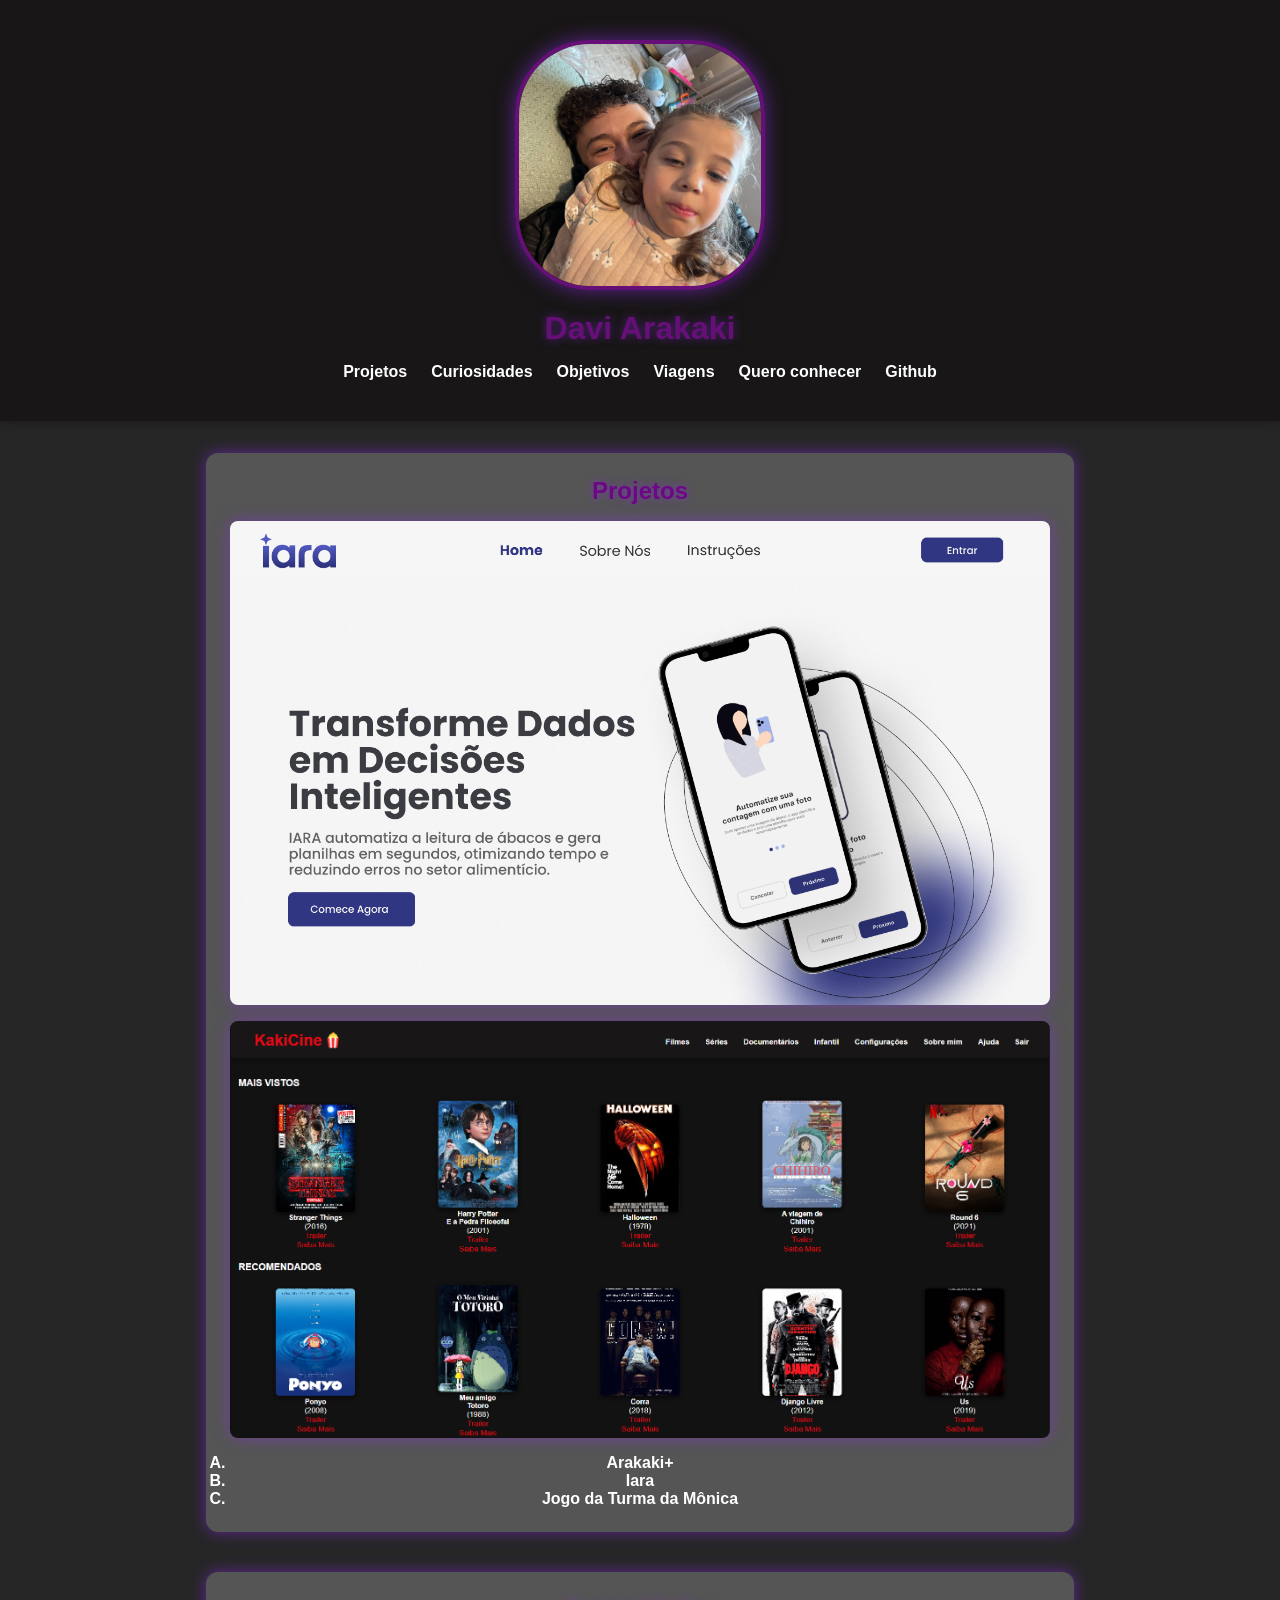
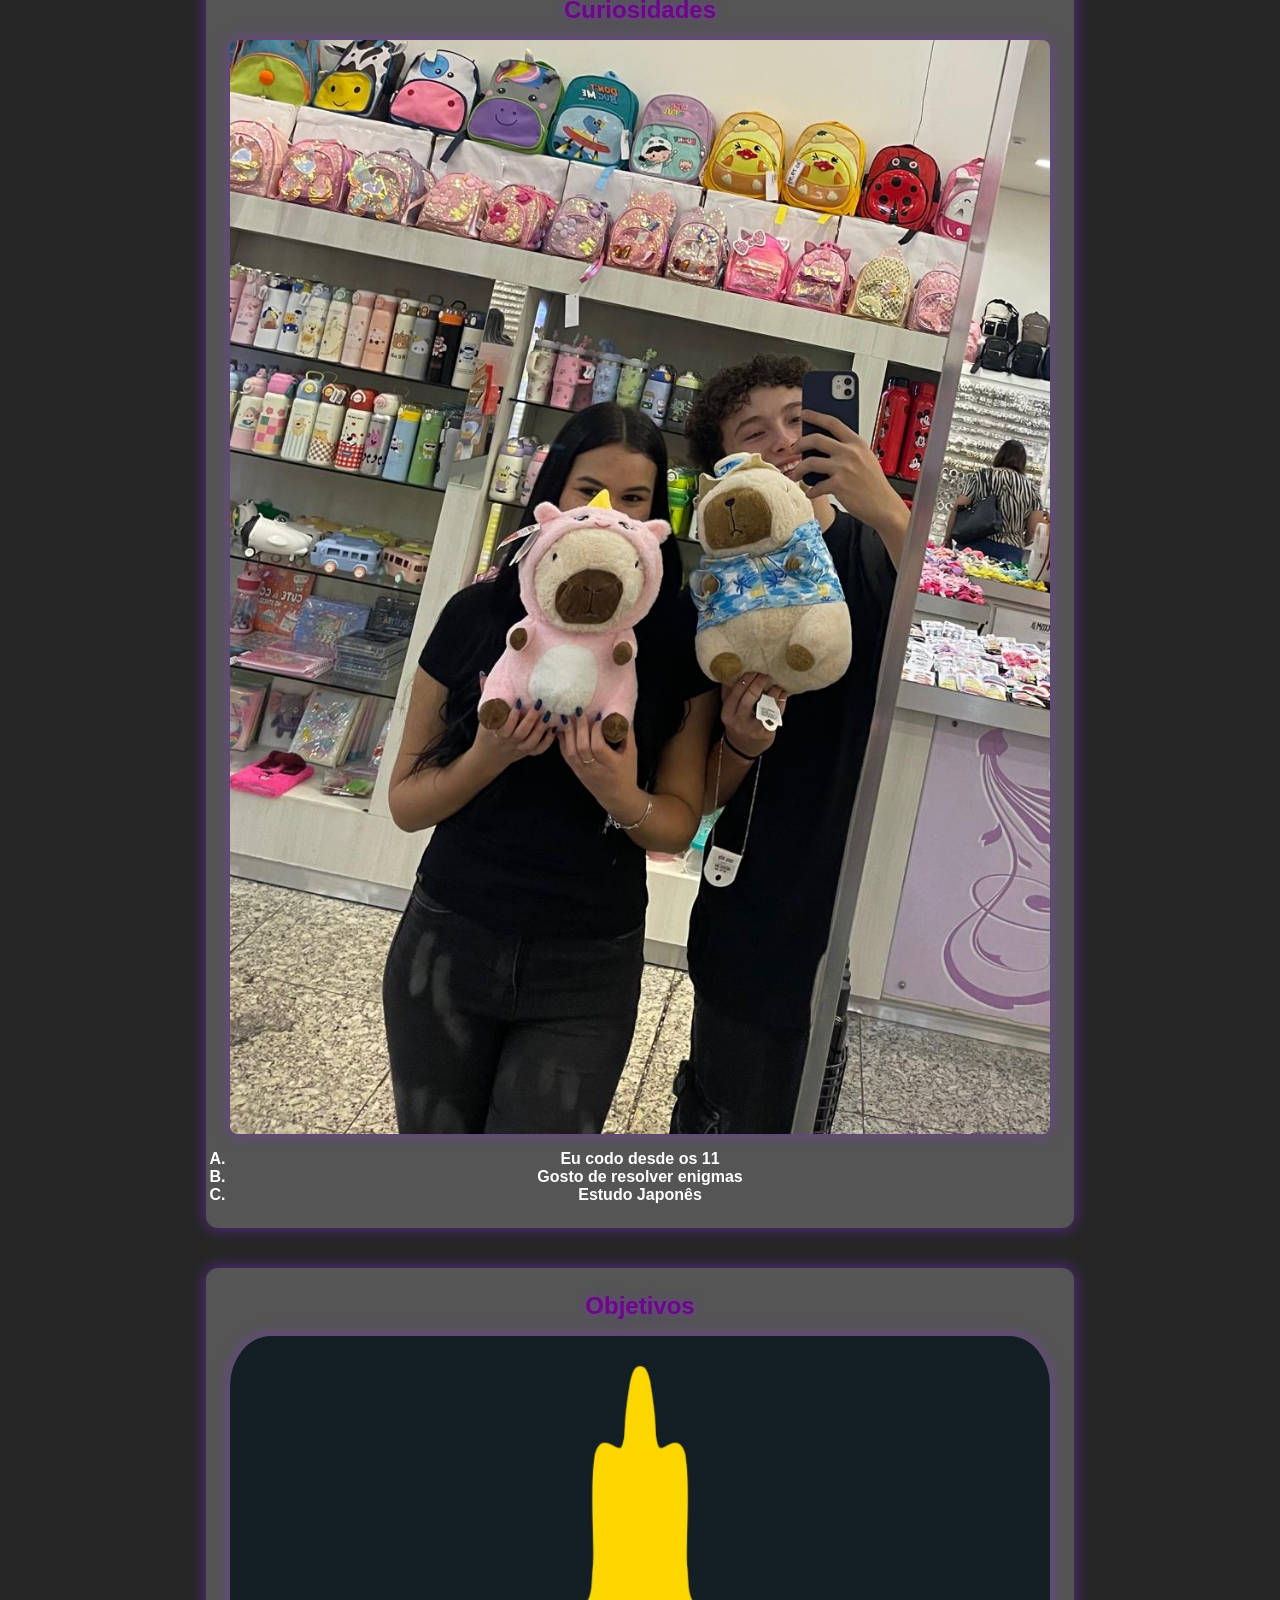
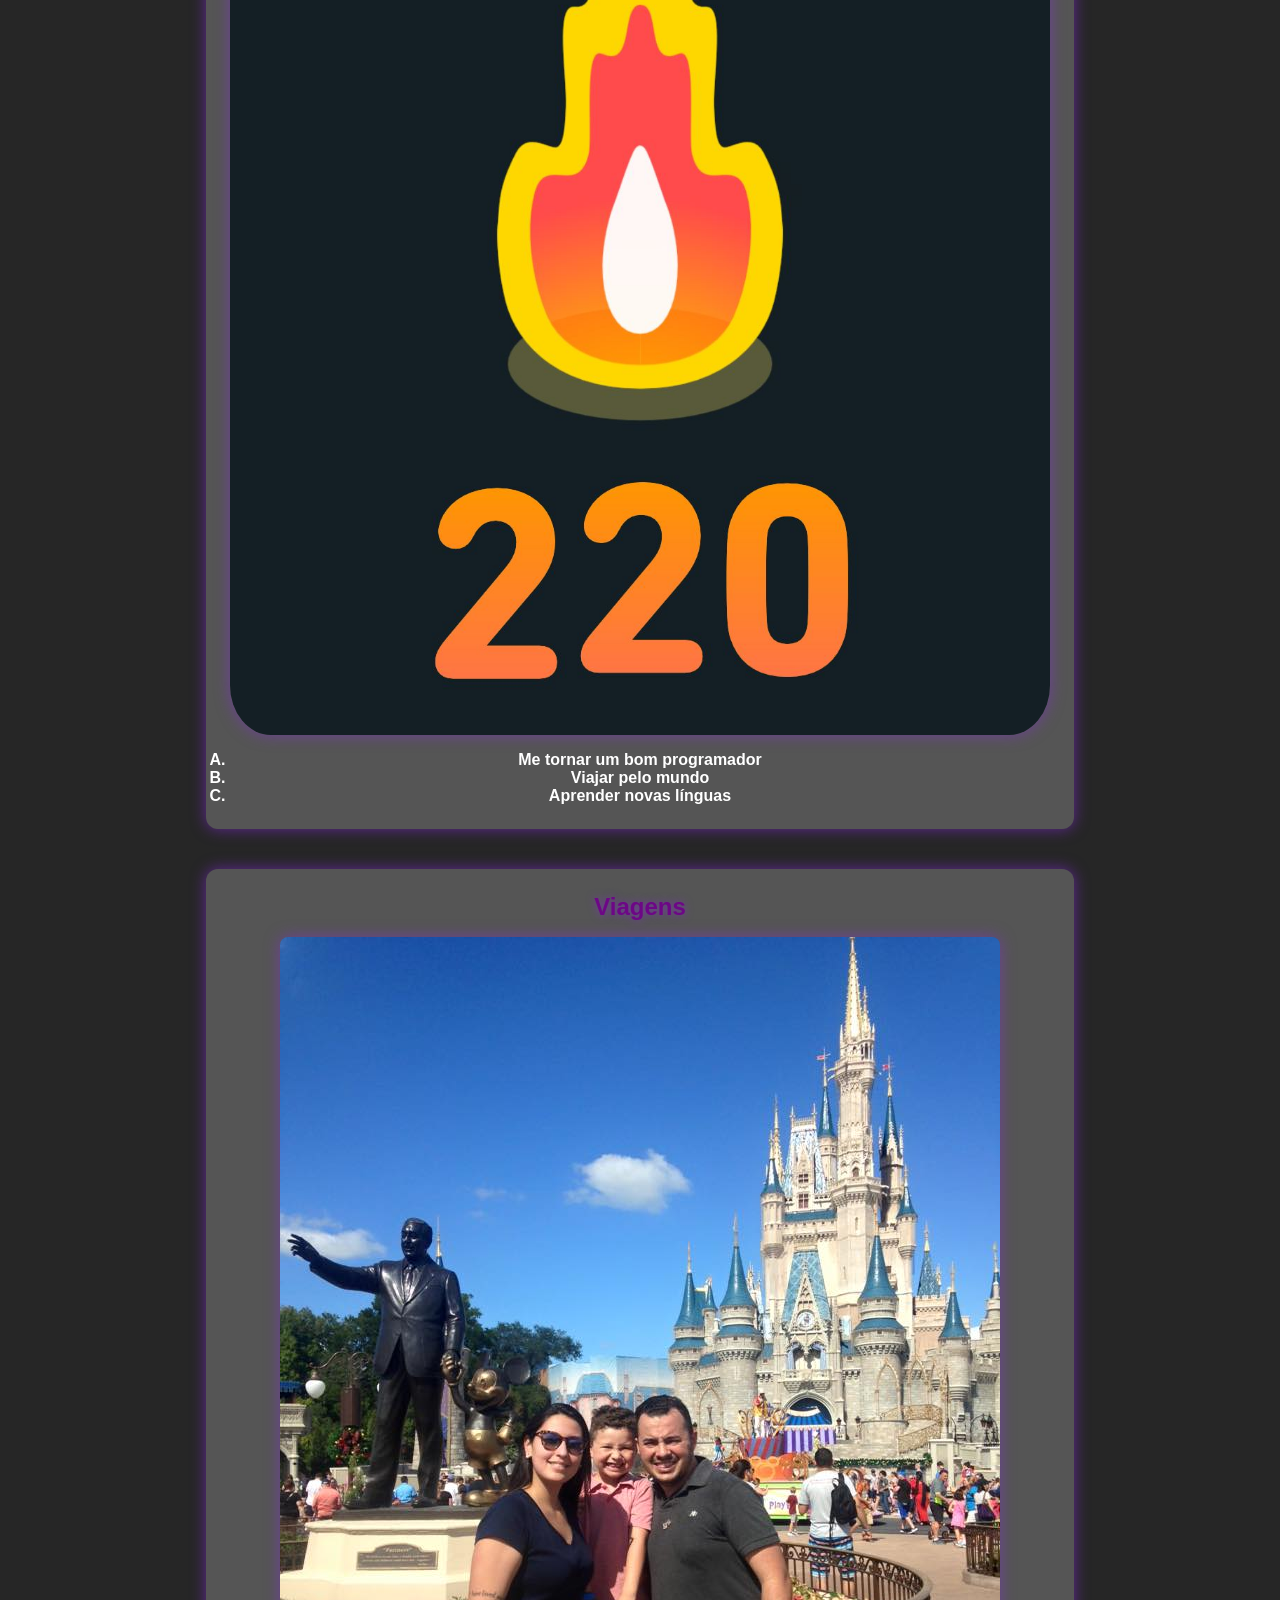
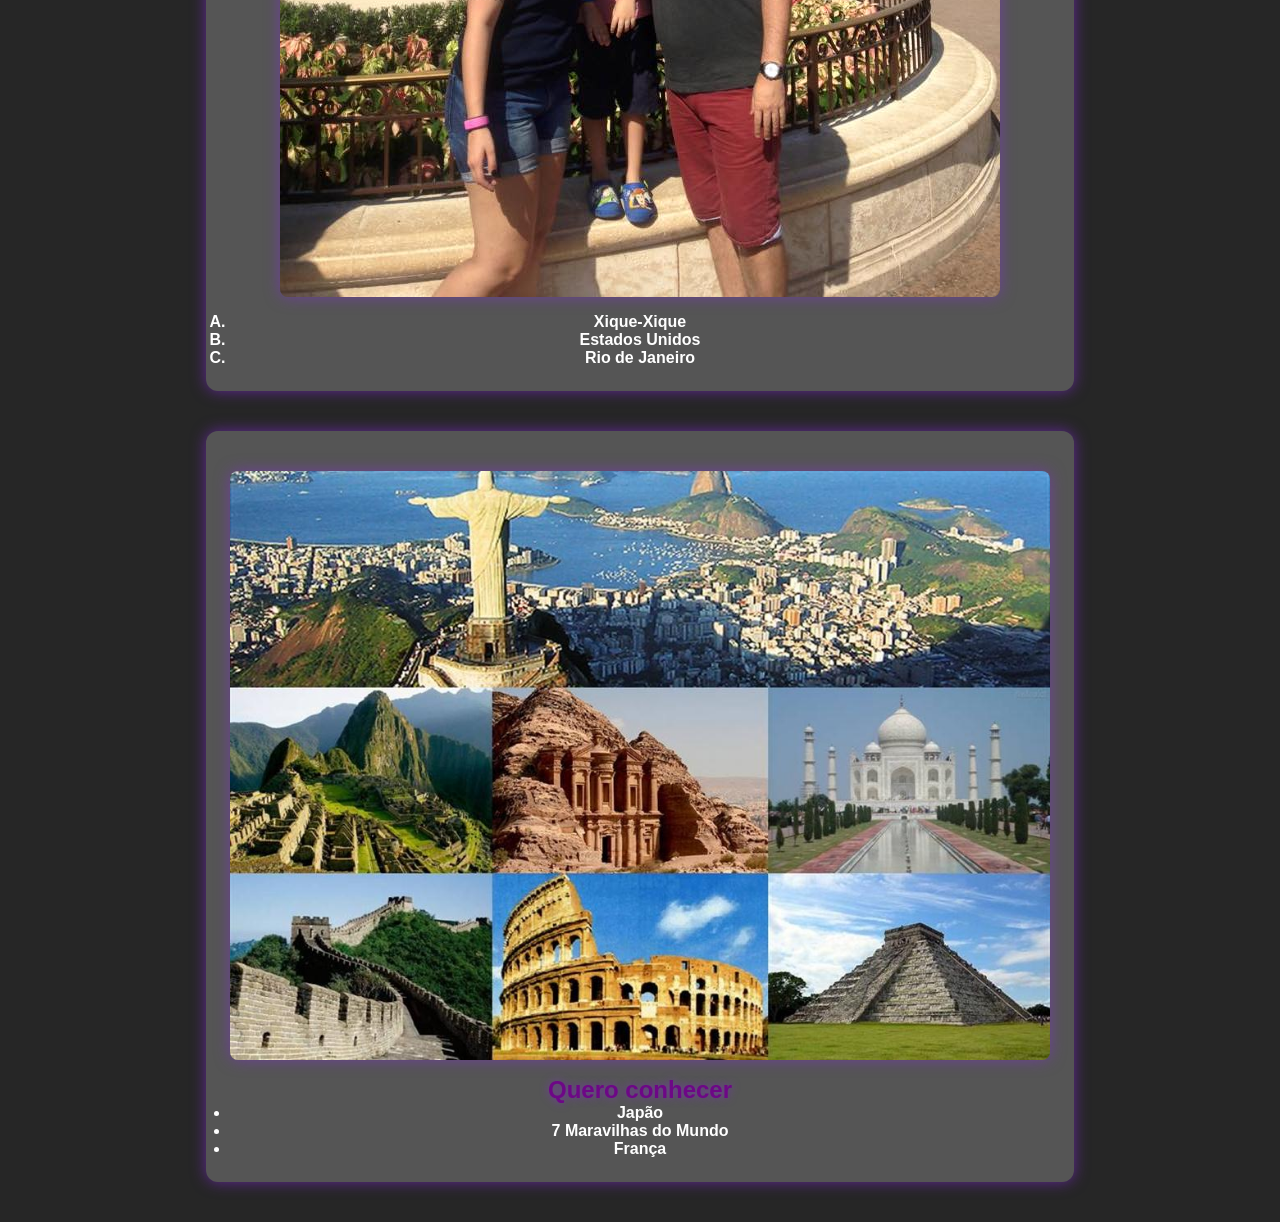
==== html/arakaki.html @ 0b81756b "Adicionando o portifolio do Arakaki juntamente das pasta imgs por pessoa em assets." ====
<!DOCTYPE html>
<html lang="pt-BR">

<head>
    <meta charset="UTF-8">
    <meta name="viewport" content="width=device-width, initial-scale=1.0">
    <title>Apresentação Pessoal</title>
    <link rel="stylesheet" href="/assets/css/arakaki.css">

</head>

<body>
    <header>
        <img src="../assets/imgs/imgsarakaki/daviesofia.jpg" alt="daviesofi">
        <h1>Davi Arakaki</h1>
        <nav>
            <ul>
                <li><a href="#proj">Projetos</a></li>
                <li><a href="#curios">Curiosidades</a></li>
                <li><a href="#obj">Objetivos</a></li>
                <li><a href="#viag">Viagens</a></li>
                <li><a href="#conhec">Quero conhecer</a></li>
                <li><a href="https://github.com/dvarakaki">Github</a></li>
            </ul>
        </nav>
    </header>

    <main>
        <section id="proj">
            <h2>Projetos</h2>
            <img src="../assets/imgs/imgsarakaki/iaralanding.png" alt="Imagem do projeto Germinare">
            <img src="../assets/imgs/imgsarakaki/germinaHome.png" alt="Home germinaflix">
            <ol type="A">
                <li>Arakaki+</li>
                <li>Iara</li>
                <li>Jogo da Turma da Mônica</li>
            </ol>
        </section>

        <section id="curios">
            <h2>Curiosidades</h2>
            <img src="../assets/imgs/imgsarakaki/euluablefari.jpg" alt="Foto de Arakaki tirada no espelho">
            <ol type="A">
                <li>Eu codo desde os 11</li>
                <li>Gosto de resolver enigmas</li>
                <li>Estudo Japonês</li>
            </ol>
        </section>

        <section id="obj">
            <h2>Objetivos</h2>
            <img src="../assets/imgs/imgsarakaki/duoStreak.jpeg" alt="duolingstreak">
            <ol type="A">
                <li>Me tornar um bom programador</li>
                <li>Viajar pelo mundo</li>
                <li>Aprender novas línguas</li>
            </ol>
        </section>

        <section id="viag">
            <h2>Viagens</h2>
            <img src="../assets/imgs/imgsarakaki/disney.jpg" alt="nois na valdisney">
            <ol type="A">
                <li>Xique-Xique</li>
                <li>Estados Unidos</li>
                <li>Rio de Janeiro</li>
            </ol>
        </section>

        <section id="conhec">
            <img src="../assets/imgs/imgsarakaki/7maravilha.jpg" alt="7maravilha">
            <h2>Quero conhecer</h2>
            <ul>
                <li>Japão</li>
                <li>7 Maravilhas do Mundo</li>
                <li>França</li>
            </ul>
        </section>
    </main>
</body>

</html>
---- assets/css/arakaki.css ----
* {
    margin: 0;
    padding: 0;
    box-sizing: border-box;
}

body {
    font-family: "Segoe UI", Tahoma, Geneva, Verdana, sans-serif;
    color: #333;
    background: #262626;
}

html {
    scroll-behavior: smooth;
}

header {
    text-align: center;
    padding: 2.5em;
    background-color: rgb(24, 22, 22);
    color: #661077;
    box-shadow: 0 2px 10px rgba(0, 0, 0, 0.3);
}

header img {
    width: 250px;
    height: 250px;
    border-radius: 30%;
    object-fit: cover;
    margin-bottom: 1rem;
    border: 4px solid #661077;
    cursor: pointer;
    box-shadow: 0 0 20px rgba(138, 43, 226, 0.6);
    transition: all 0.3s ease;
}

header img:hover {
    box-shadow: 0 0 40px rgba(138, 43, 226, 0.9);
}

header h1 {
    margin: 0;
    font-size: 2rem;
    cursor: pointer;
    transition: color 0.3s ease, text-shadow 0.3s ease;
    text-shadow: 0 0 10px rgba(138, 43, 226, 0.5);
}

header h1:hover {
    text-shadow: 0 0 20px rgba(138, 43, 226, 0.9),
                 0 0 35px rgba(138, 43, 226, 0.7);
}

nav ul {
    list-style: none;
    padding: 0;
    margin: 1rem 0 0;
    display: flex;
    justify-content: center;
    gap: 1.5rem;
}

nav a {
    text-decoration: none;
    color: #fff;
    font-weight: bold;
    transition: color 0.3s ease, text-shadow 0.3s ease;
}

nav a:hover {
    color: #661077;
    text-shadow: 0 0 10px rgba(138, 43, 226, 0.7);
}

main {
    max-width: 900px;
    margin: 2rem auto;
    padding: 0 1rem;
}

section {
    margin-bottom: 2.5rem;
    background: #555555;
    padding: 1.5rem;
    color: #fff;
    font-weight: bold;
    border-radius: 12px;
    box-shadow: 0 0 15px rgba(138, 43, 226, 0.6);
    text-align: center;
    transition: box-shadow 0.3s ease;
}

section:hover {
    box-shadow: 0 0 30px rgba(138, 43, 226, 0.9);
}

section h2 {
    margin-top: 0;
    color: #6d0786;
    text-shadow: 0 0 8px rgba(138, 43, 226, 0.6);
}

section img {
    max-width: 100%;
    border-radius: 8px;
    margin: 1rem auto;
    display: block;
    box-shadow: 0 0 15px rgba(138, 43, 226, 0.5);
    transition: box-shadow 0.3s ease;
}

section img:hover {
    box-shadow: 0 0 35px rgba(138, 43, 226, 0.8);
}

#obj img {
    border-radius: 5%;
}

footer {
    text-align: center;
    padding: 1rem;
    font-weight: bold;
    background: #6d0786;
    color: #fff;
    margin-top: 2rem;
    text-shadow: 0 0 10px rgba(138, 43, 226, 0.7);
}
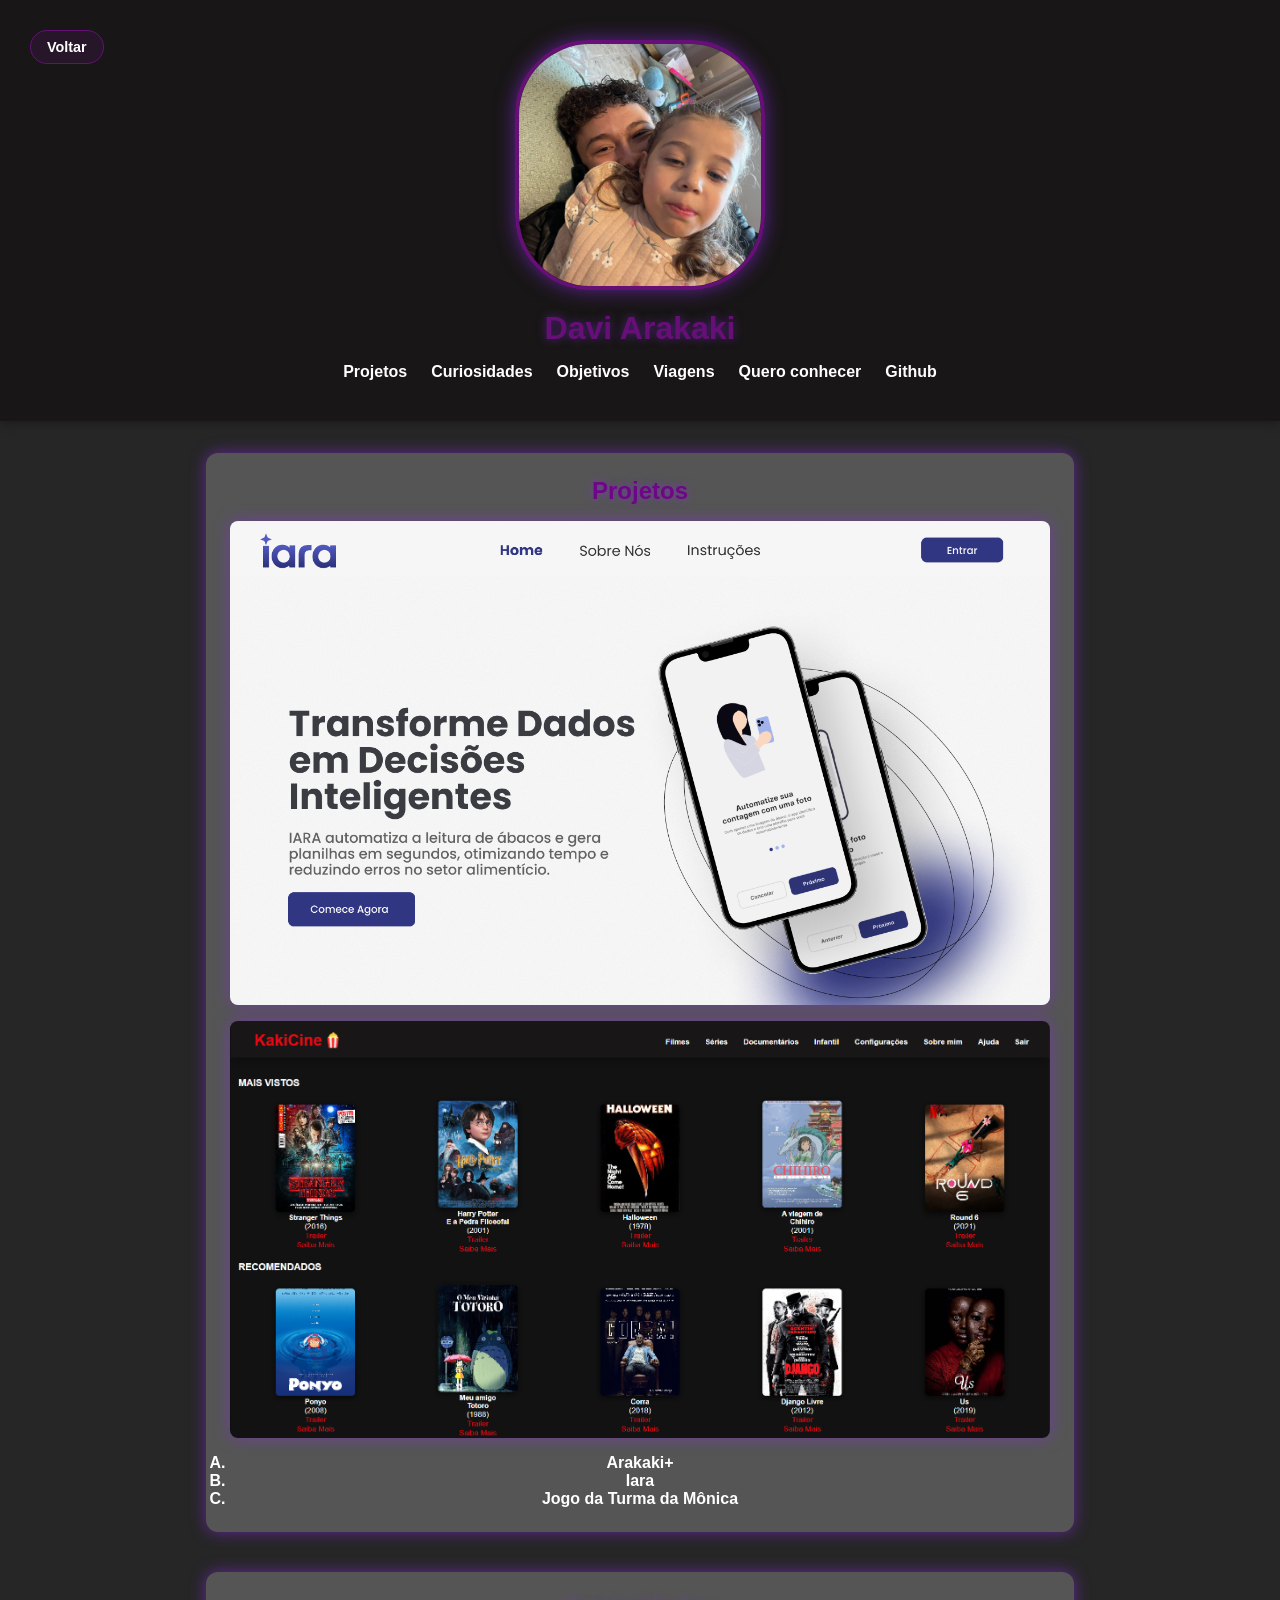
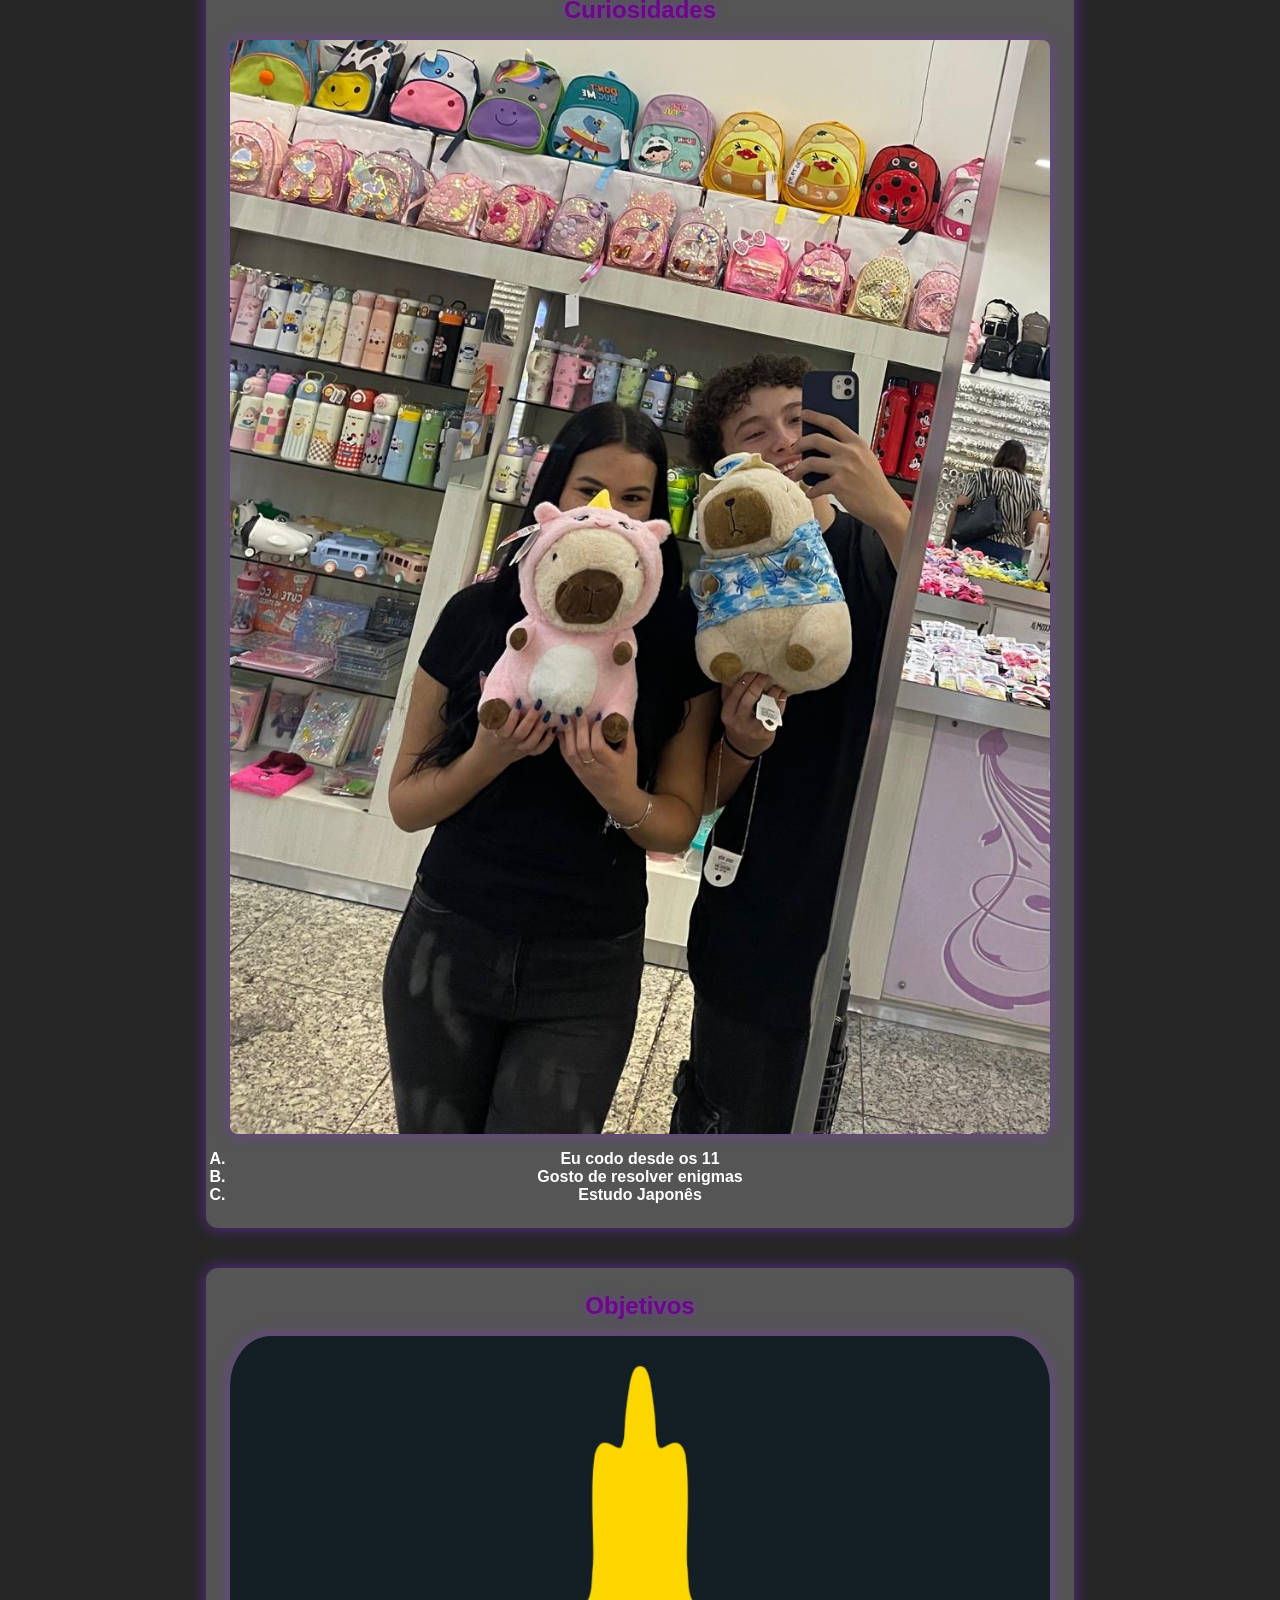
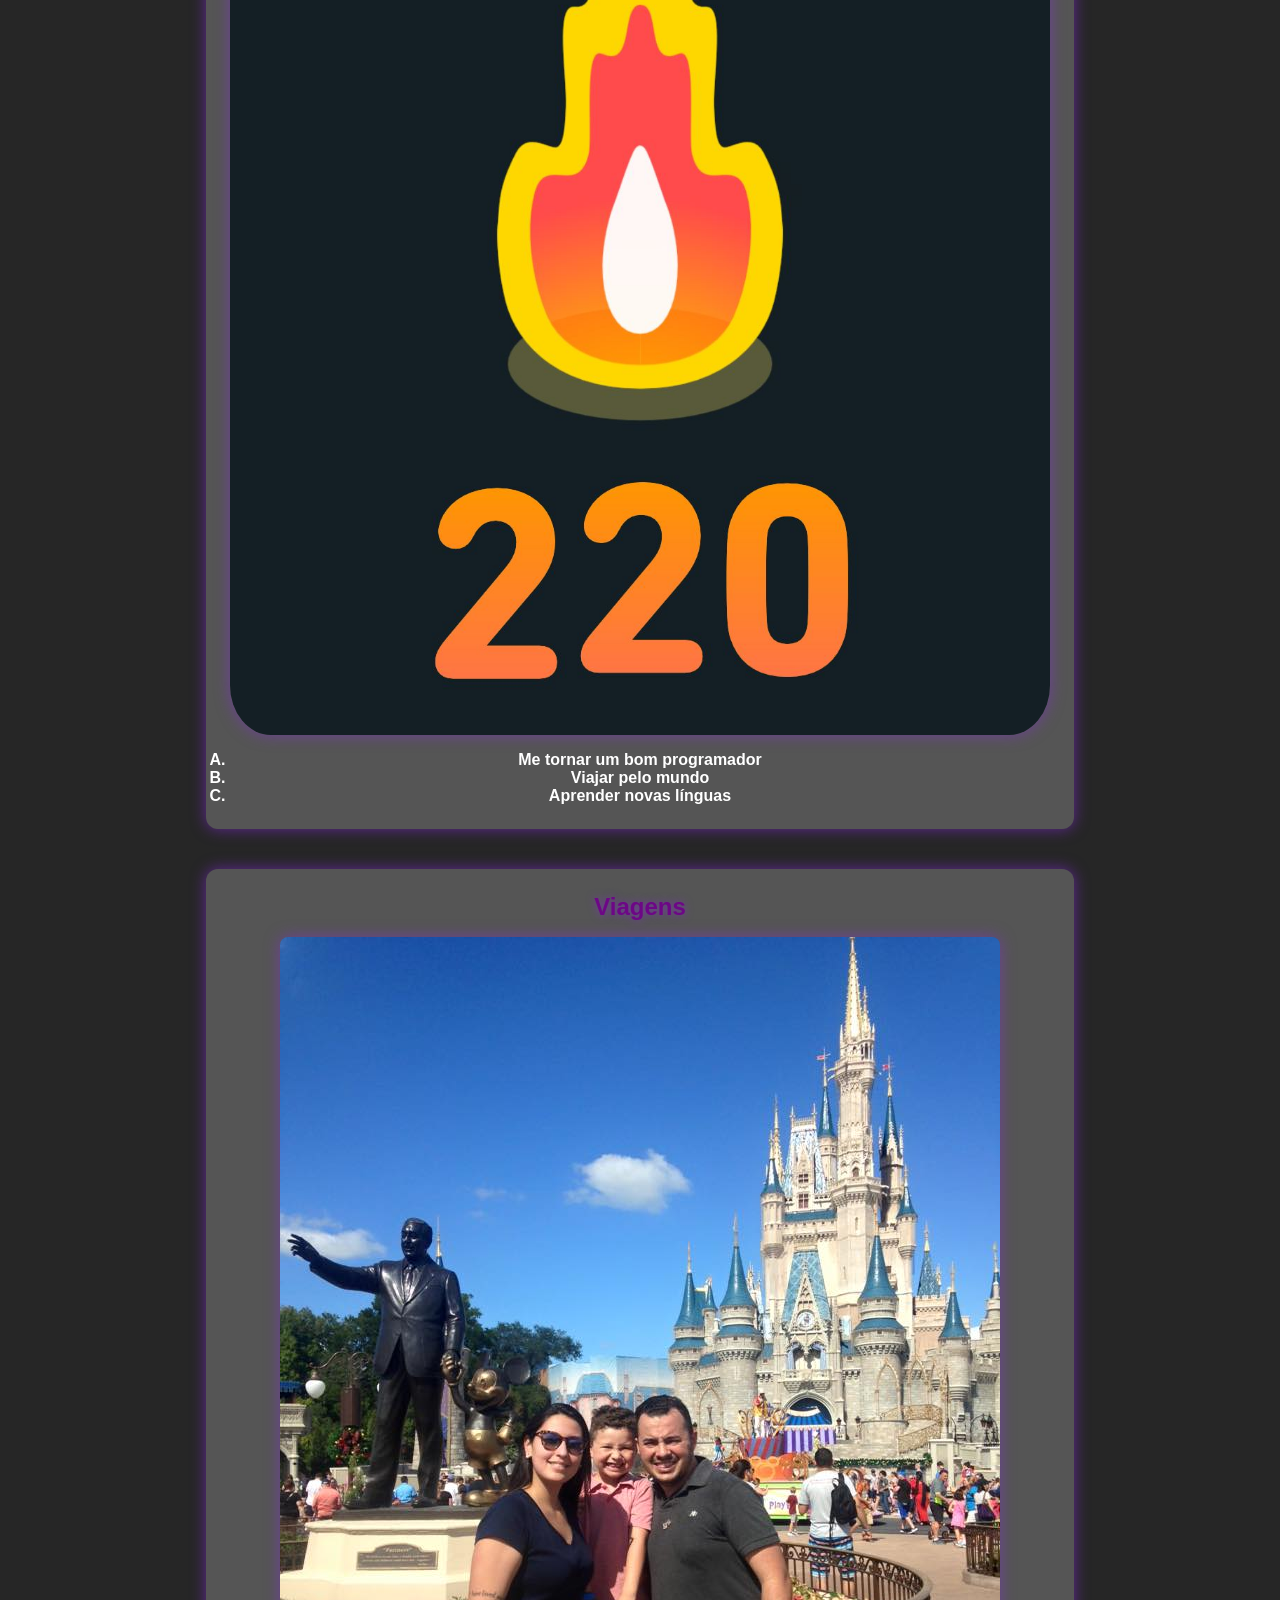
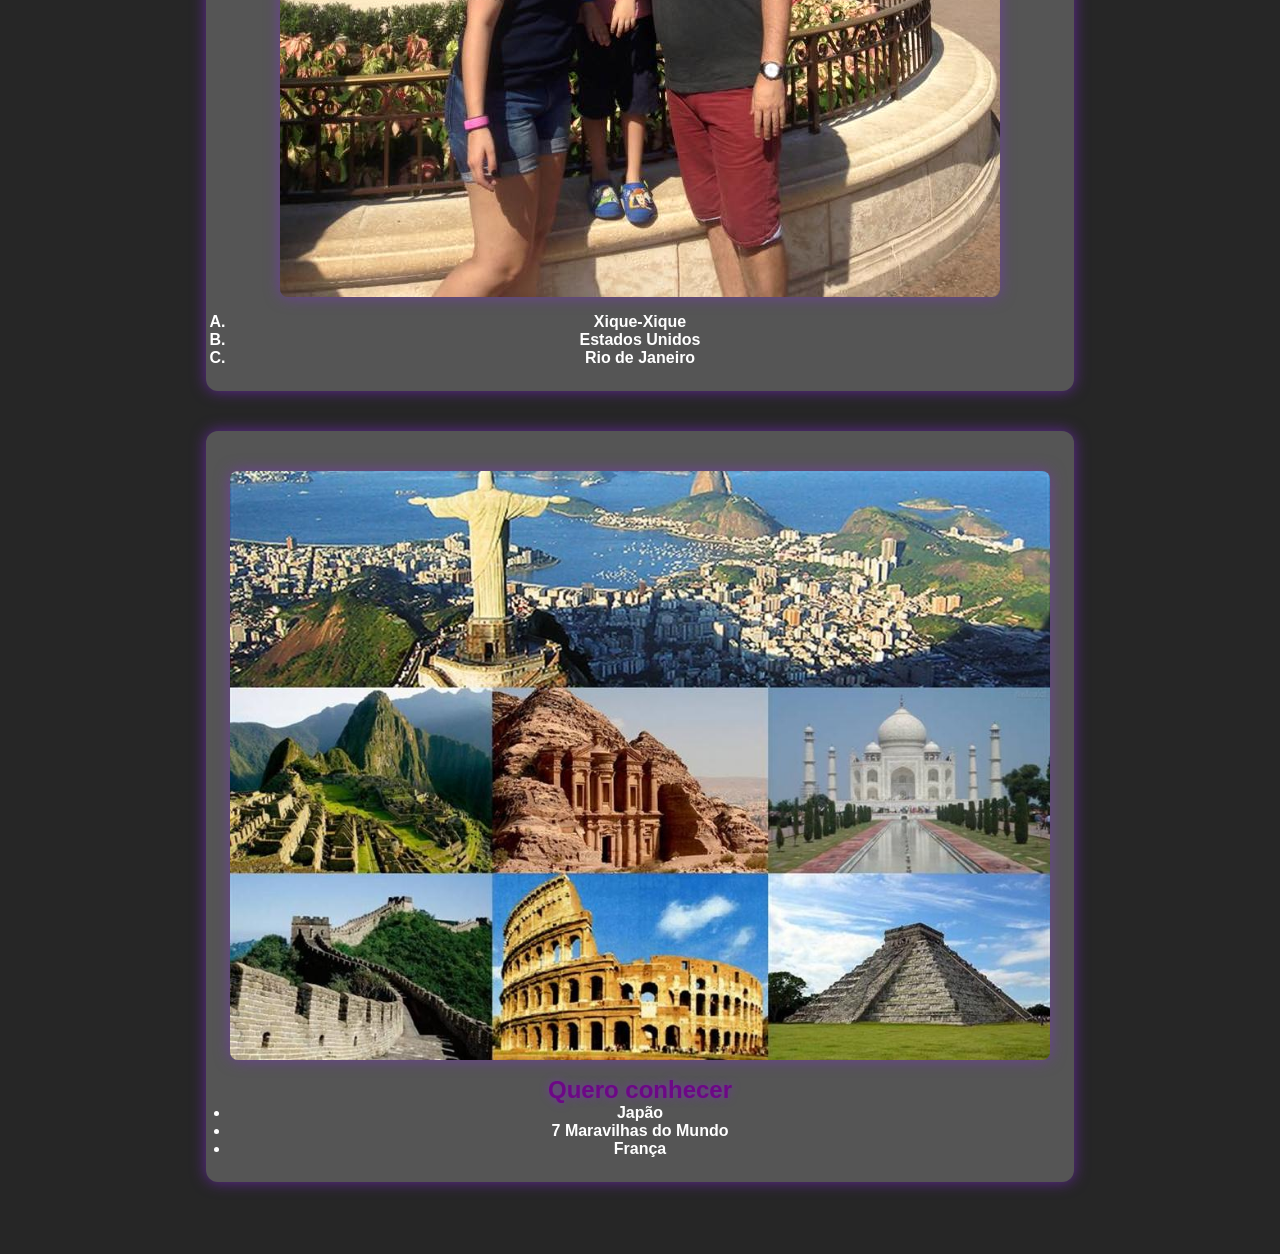
==== commit 38c2844f: "Adicona botão de voltar ao index em cada portifólio" ====
--- a/html/arakaki.html
+++ b/html/arakaki.html
@@ -11,6 +11,8 @@
 
 <body>
     <header>
+        <a href="../index.html" class="btn-voltar">Voltar</a>
+    
         <img src="../assets/imgs/imgsarakaki/daviesofia.jpg" alt="daviesofi">
         <h1>Davi Arakaki</h1>
         <nav>
--- a/assets/css/arakaki.css
+++ b/assets/css/arakaki.css
@@ -8,6 +8,9 @@
     font-family: "Segoe UI", Tahoma, Geneva, Verdana, sans-serif;
     color: #333;
     background: #262626;
+    min-height: 100vh;
+    display: flex;
+    flex-direction: column;
 }
 
 html {
@@ -15,11 +18,33 @@
 }
 
 header {
+    position: relative;
     text-align: center;
     padding: 2.5em;
     background-color: rgb(24, 22, 22);
     color: #661077;
     box-shadow: 0 2px 10px rgba(0, 0, 0, 0.3);
+}
+
+.btn-voltar {
+    position: absolute;
+    left: 30px;
+    top: 30px;
+    background-color: #66107733; 
+    color: white;
+    padding: 8px 16px;
+    border-radius: 20px;
+    font-size: 0.9rem;
+    text-decoration: none;
+    font-weight: bold;
+    border: 1px solid #661077;
+    transition: all 0.3s ease;
+}
+
+.btn-voltar:hover {
+    background-color: #661077;
+    box-shadow: 0 0 15px rgba(138, 43, 226, 0.6);
+    transform: scale(1.05);
 }
 
 header img {
@@ -73,6 +98,7 @@
 }
 
 main {
+    flex: 1;
     max-width: 900px;
     margin: 2rem auto;
     padding: 0 1rem;
@@ -119,10 +145,23 @@
 
 footer {
     text-align: center;
-    padding: 1rem;
+    padding: 1.5rem;
     font-weight: bold;
     background: #6d0786;
     color: #fff;
-    margin-top: 2rem;
+    margin-top: auto;
     text-shadow: 0 0 10px rgba(138, 43, 226, 0.7);
 }
+
+@media (max-width: 600px) {
+    .btn-voltar {
+        position: static;
+        display: inline-block;
+        margin-bottom: 20px;
+    }
+    
+    nav ul {
+        flex-wrap: wrap;
+        gap: 0.8rem;
+    }
+}
